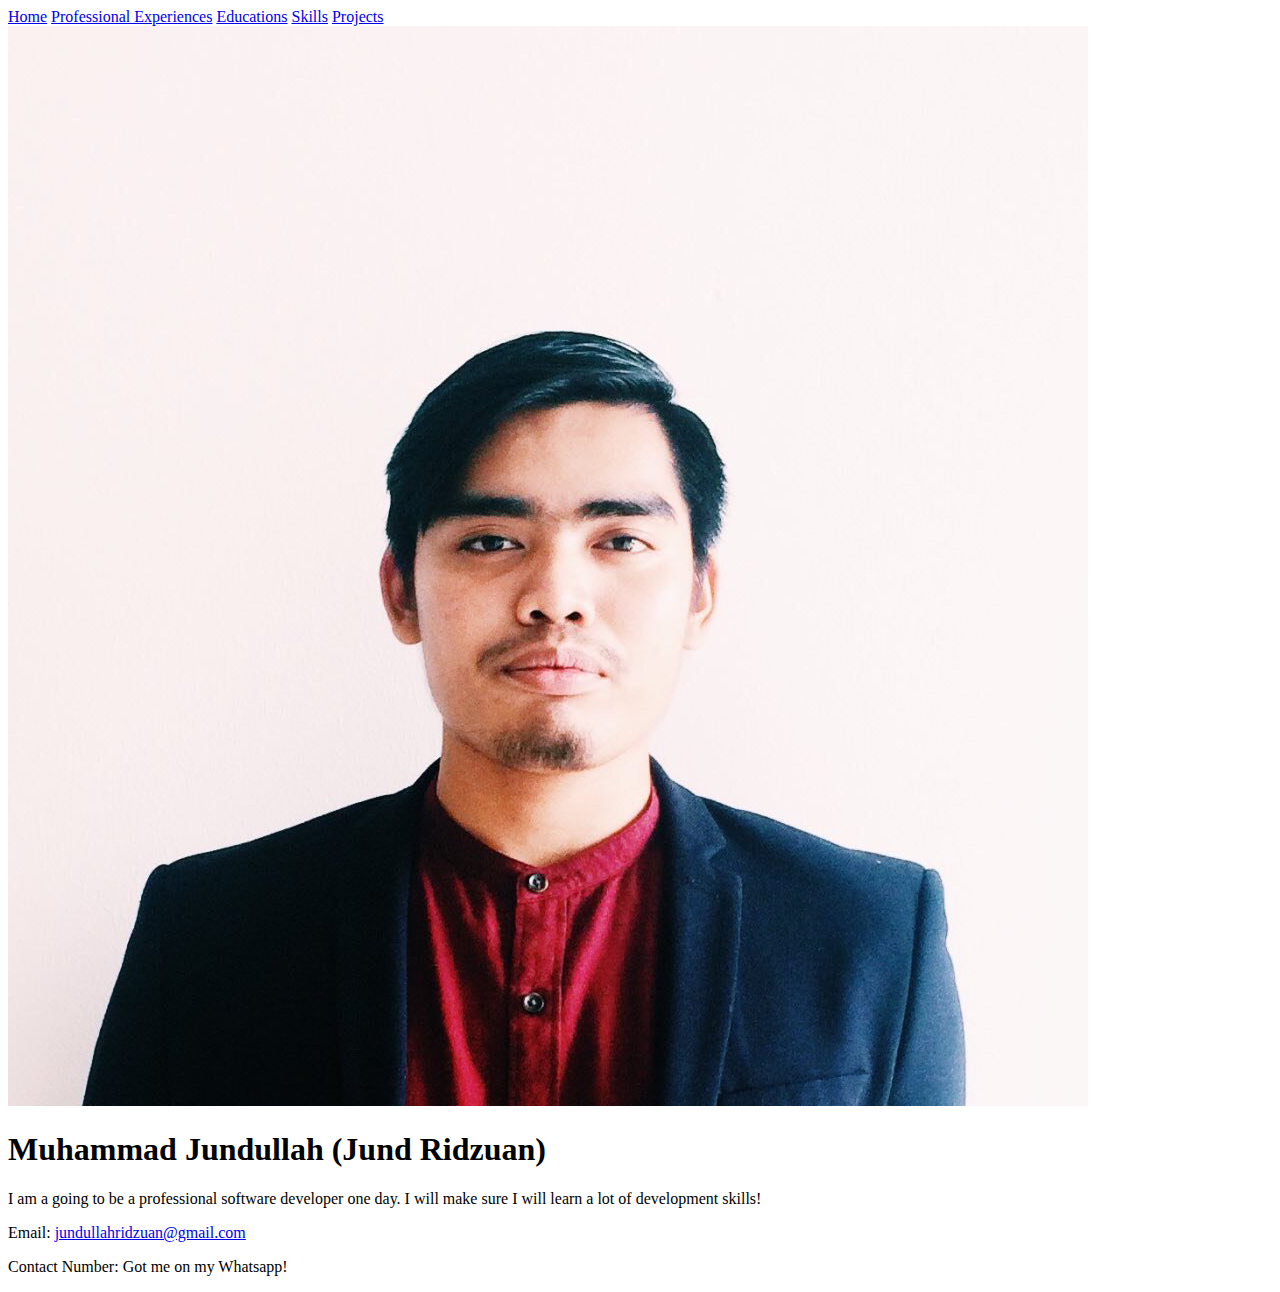
==== index.html @ 04c729d5 "Updating all relevant html" ====
<!DOCTYPE html>
<html>
  <head>
    <meta charset="UTF-8">
    <title>Jund Ridzuan | Home</title>
  </head>

  <body>
    <header>
      <a href="./index.html">Home</a>
      <a href="./Pages/Professional Experiences.html">Professional Experiences</a>
      <a href="./Pages/Educations.html">Educations</a>
      <a href="./Pages/Skills.html">Skills</a>
      <a href="./Pages/Projects.html">Projects</a>
    </header>

    <main>
      <section>
        <img src="./Images/Foto Rasmi.JPEG" alt="My Photo">
      </section>

      <div>
        <h1>Muhammad Jundullah (Jund Ridzuan)</h1>
        <p>I am a going to be a professional software developer one day. I will make sure I will learn a lot of development skills!</p>
        <p>Email: <a href="jundullahridzuan@gmail.com">jundullahridzuan@gmail.com</a></p>
        <p>Contact Number: Got me on my Whatsapp!</p>
      </div>
    </main>
  </body>
</html>
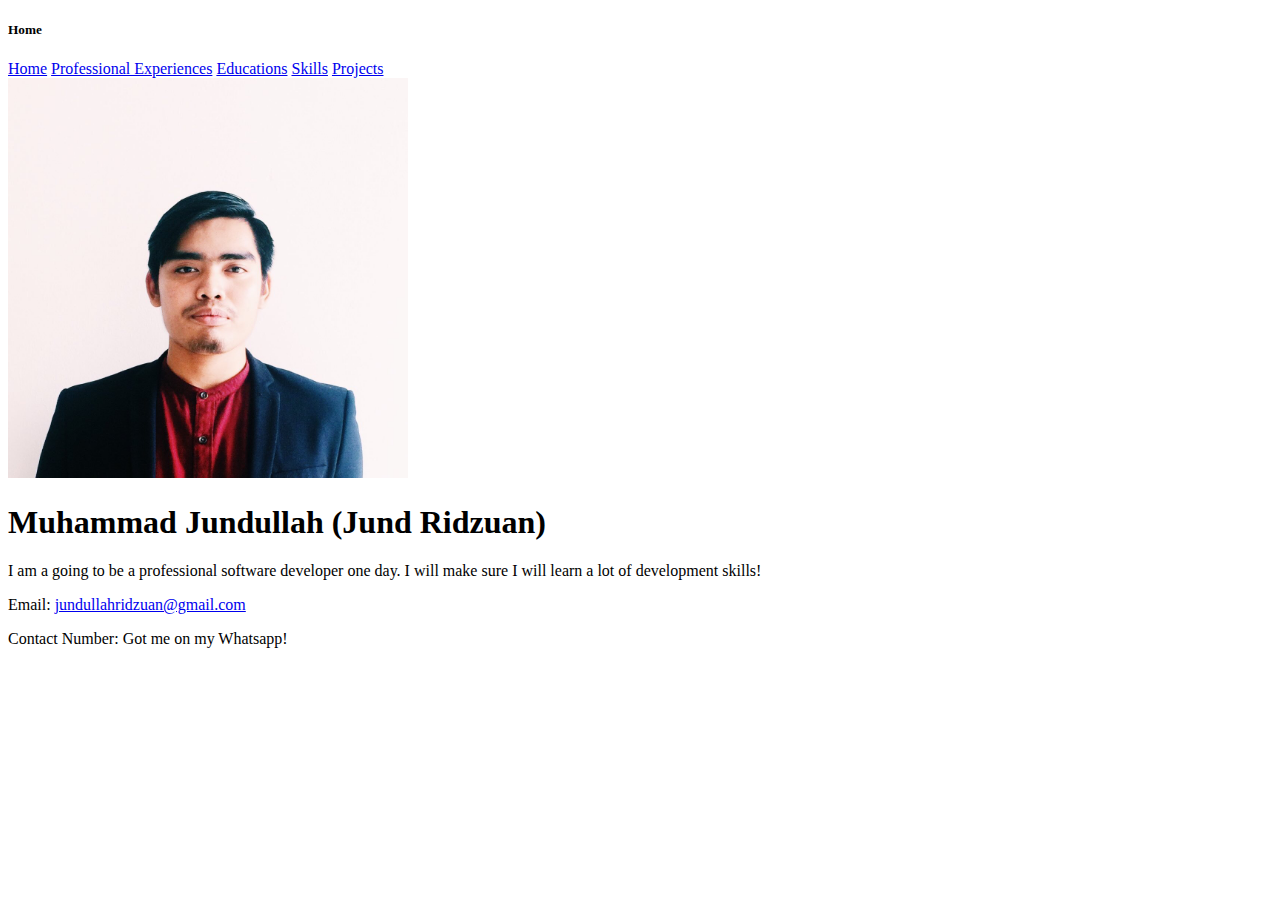
==== commit 9dd9d172: "adding styling to the page" ====
--- a/index.html
+++ b/index.html
@@ -3,10 +3,12 @@
   <head>
     <meta charset="UTF-8">
     <title>Jund Ridzuan | Home</title>
+    <link rel="stylesheet" href="./Styles/index.css">
   </head>
 
   <body>
     <header>
+      <h5>Home</h5>
       <a href="./index.html">Home</a>
       <a href="./Pages/Professional Experiences.html">Professional Experiences</a>
       <a href="./Pages/Educations.html">Educations</a>
@@ -16,7 +18,8 @@
 
     <main>
       <section>
-        <img src="./Images/Foto Rasmi.JPEG" alt="My Photo">
+        <img
+        src="./Images/Foto Rasmi.JPEG" alt="My Photo">
       </section>
 
       <div>
--- a/Styles/index.css
+++ b/Styles/index.css
@@ -0,0 +1,15 @@
+img {
+    width: 400px;
+    height: 400px;
+    object-fit: cover;
+}
+
+.image-contain {
+    width: 300px;
+    height: 200px;
+    object-fit: contain;
+}
+
+nav {
+    display: block;
+}
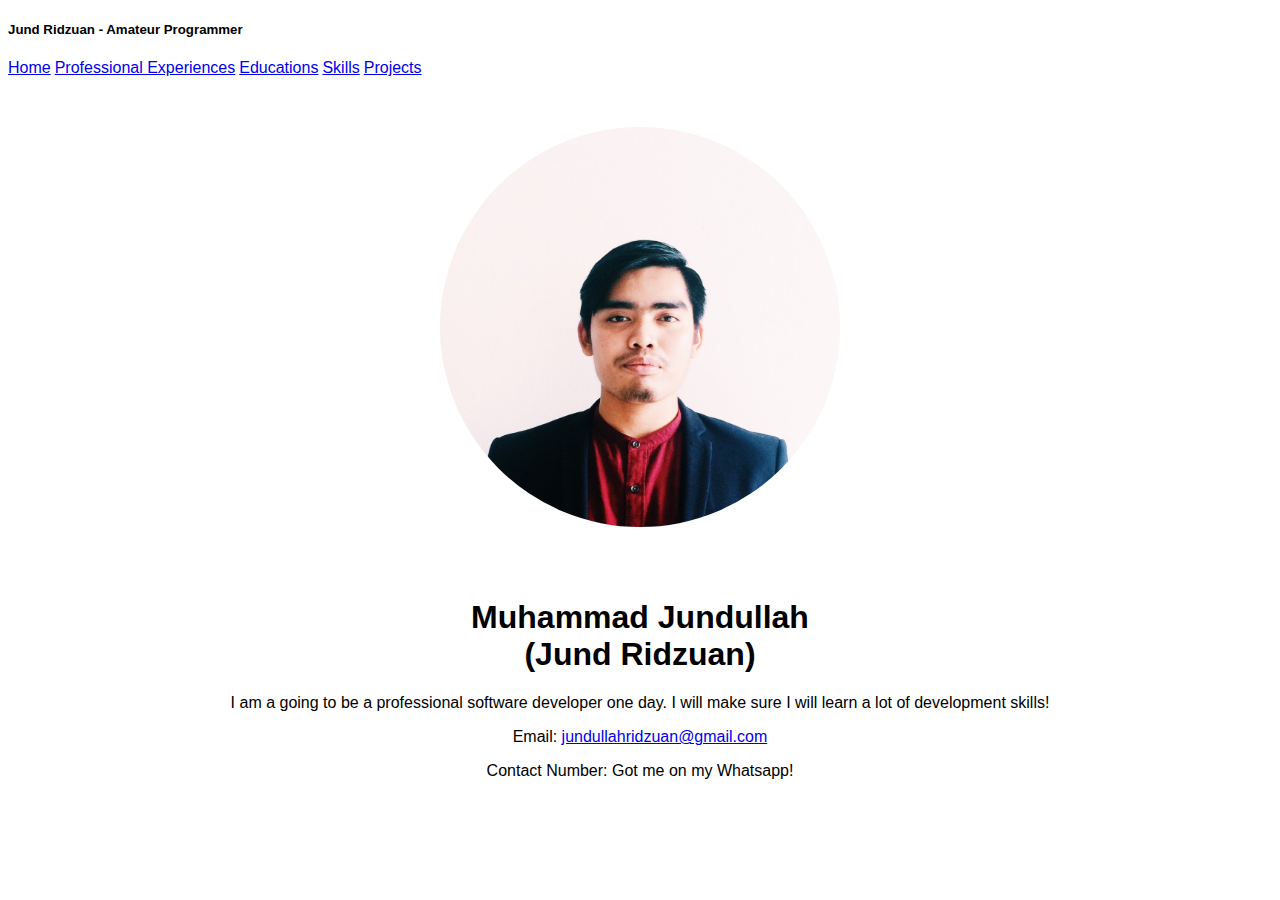
==== commit 44565460: "Updating Home page" ====
--- a/index.html
+++ b/index.html
@@ -8,7 +8,7 @@
 
   <body>
     <header>
-      <h5>Home</h5>
+      <h5>Jund Ridzuan - Amateur Programmer</h5>
       <a href="./index.html">Home</a>
       <a href="./Pages/Professional Experiences.html">Professional Experiences</a>
       <a href="./Pages/Educations.html">Educations</a>
@@ -17,17 +17,19 @@
     </header>
 
     <main>
-      <section>
+      <section class="centered-section">
         <img
-        src="./Images/Foto Rasmi.JPEG" alt="My Photo">
+        src="./Images/Foto Rasmi.JPEG" alt="My Photo" class="rounded-profile">
       </section>
 
-      <div>
-        <h1>Muhammad Jundullah (Jund Ridzuan)</h1>
-        <p>I am a going to be a professional software developer one day. I will make sure I will learn a lot of development skills!</p>
-        <p>Email: <a href="jundullahridzuan@gmail.com">jundullahridzuan@gmail.com</a></p>
-        <p>Contact Number: Got me on my Whatsapp!</p>
-      </div>
+      <section class="centered-section-2">
+        <div class="centered-content">
+          <h1>Muhammad Jundullah <br> (Jund Ridzuan)</h1>
+          <p>I am a going to be a professional software developer one day. I will make sure I will learn a lot of development skills!</p>
+          <p>Email: <a href="jundullahridzuan@gmail.com">jundullahridzuan@gmail.com</a></p>
+          <p>Contact Number: Got me on my Whatsapp!</p>
+        </div>
+      </section>
     </main>
   </body>
 </html>--- a/Styles/index.css
+++ b/Styles/index.css
@@ -10,6 +10,31 @@
     object-fit: contain;
 }
 
+.rounded-profile {
+  border-radius: 50%;
+}
+
+.centered-section {
+  display: flex;
+  justify-content: center;
+  align-items: center;
+  height: 500px;
+}
+
+.centered-section-2 {
+  display: flex;
+  justify-content: center;
+  align-items: center;
+}
+
+.centered-content {
+  text-align: center;
+}
+
 nav {
     display: block;
 }
+
+h1, h2, h3, h4, h5, p, a {
+  font-family: sans-serif;
+}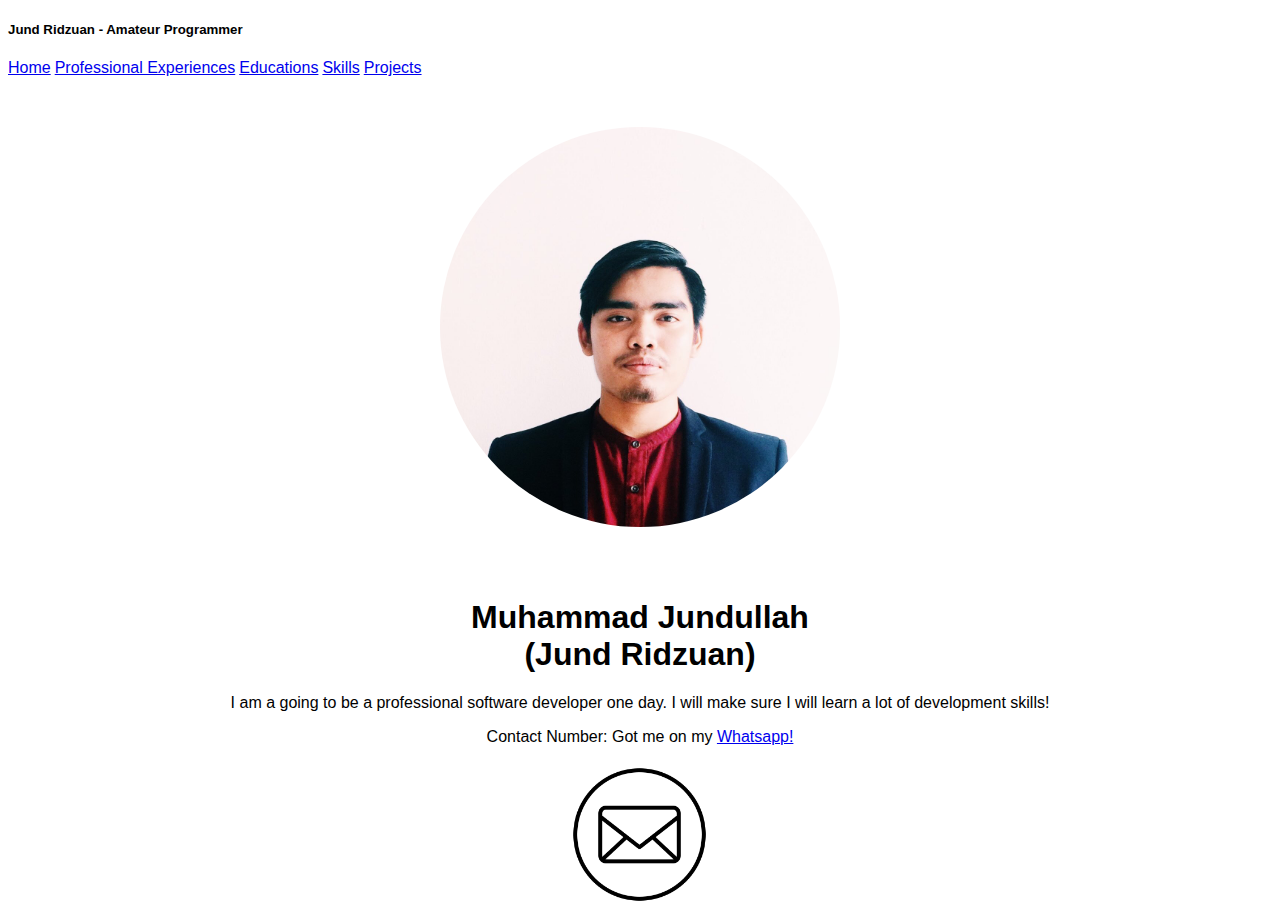
==== commit e699dd55: "1. adding email icon, 2. adding styles to the email icon" ====
--- a/index.html
+++ b/index.html
@@ -26,8 +26,10 @@
         <div class="centered-content">
           <h1>Muhammad Jundullah <br> (Jund Ridzuan)</h1>
           <p>I am a going to be a professional software developer one day. I will make sure I will learn a lot of development skills!</p>
-          <p>Email: <a href="jundullahridzuan@gmail.com">jundullahridzuan@gmail.com</a></p>
-          <p>Contact Number: Got me on my Whatsapp!</p>
+          <p>Contact Number: Got me on my <a href="https://web.whatsapp.com">Whatsapp!</a></p>
+          <a href="https://mail.google.com/jundullahridzuan">
+            <img src="./Images/email-icon.png" alt="email-icon" class="email-icon">
+          </a>
         </div>
       </section>
     </main>
--- a/Styles/index.css
+++ b/Styles/index.css
@@ -2,6 +2,11 @@
     width: 400px;
     height: 400px;
     object-fit: cover;
+}
+
+.email-icon {
+  width: 145px;
+  height: 145px;
 }
 
 .image-contain {
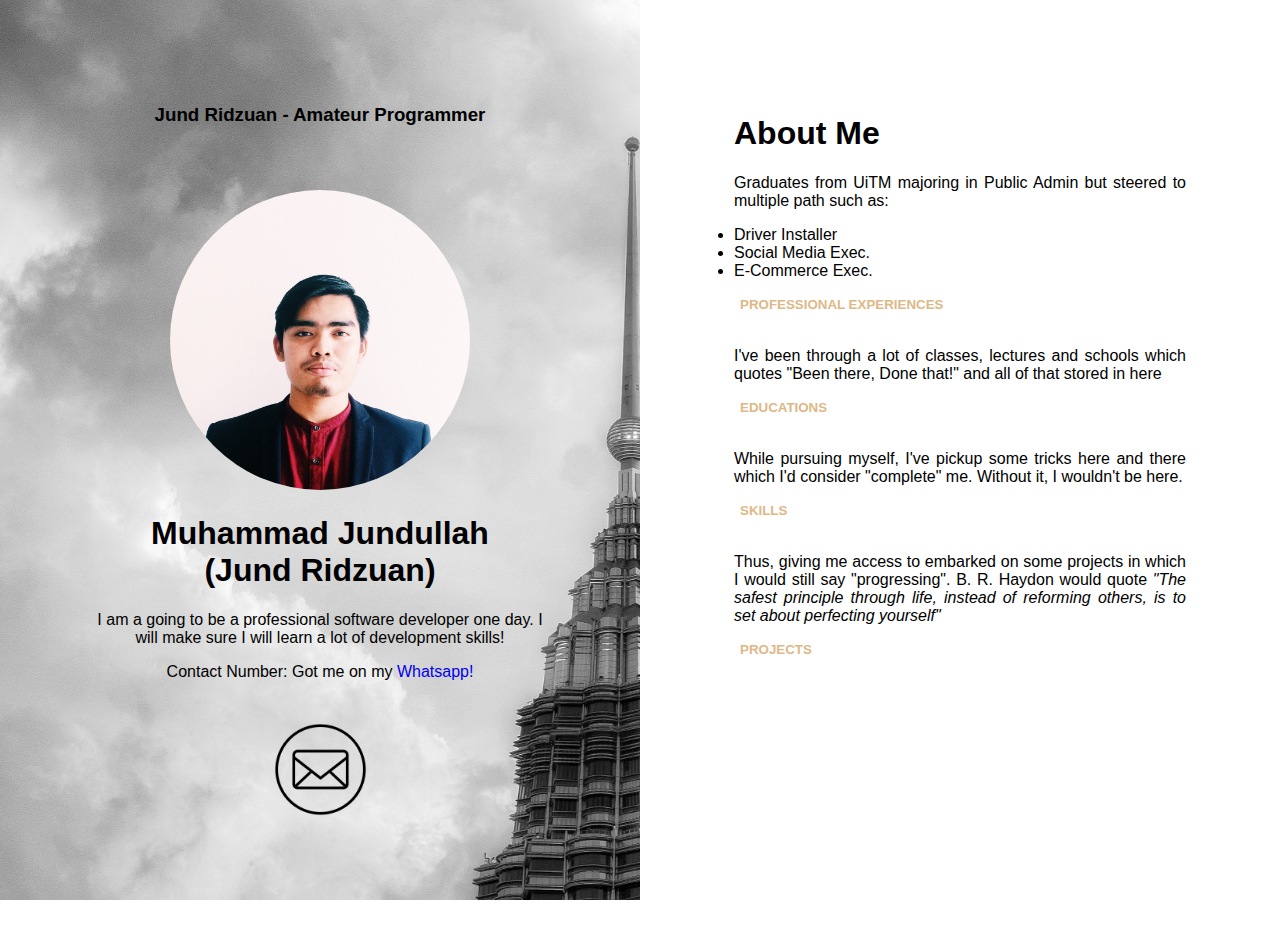
==== commit 924683d0: "made a lot of interface changes" ====
--- a/index.html
+++ b/index.html
@@ -7,29 +7,47 @@
   </head>
 
   <body>
-    <header>
-      <h5>Jund Ridzuan - Amateur Programmer</h5>
-      <a href="./index.html">Home</a>
-      <a href="./Pages/Professional Experiences.html">Professional Experiences</a>
-      <a href="./Pages/Educations.html">Educations</a>
-      <a href="./Pages/Skills.html">Skills</a>
-      <a href="./Pages/Projects.html">Projects</a>
-    </header>
-
     <main>
-      <section class="centered-section">
-        <img
-        src="./Images/Foto Rasmi.JPEG" alt="My Photo" class="rounded-profile">
-      </section>
-
-      <section class="centered-section-2">
-        <div class="centered-content">
-          <h1>Muhammad Jundullah <br> (Jund Ridzuan)</h1>
-          <p>I am a going to be a professional software developer one day. I will make sure I will learn a lot of development skills!</p>
-          <p>Contact Number: Got me on my <a href="https://web.whatsapp.com">Whatsapp!</a></p>
-          <a href="https://mail.google.com/jundullahridzuan">
+      <section class="container">
+        <div class="box" id="red">
+          <div class="dimension">
+            <h3 class="font-space">Jund Ridzuan - Amateur Programmer</h3>
+            <br><br><br>
+            <a href="./Pages/Professional Experiences.html">
+            <img src="./Images/Foto Rasmi.JPEG" alt="My Photo" class="rounded-profile" >
+            </a>
+            <h1>Muhammad Jundullah <br> (Jund Ridzuan)</h1>
+            <p>I am a going to be a professional software developer one day. I will make sure I will learn a lot of development skills!</p>
+            <p>Contact Number: Got me on my <a href="https://web.whatsapp.com">Whatsapp!</a></p>
+            <a href="https://mail.google.com/jundullahridzuan">
             <img src="./Images/email-icon.png" alt="email-icon" class="email-icon">
-          </a>
+            </a>
+          </div>
+        </div>
+        <div class="box" id="yellow">
+          <div class="dimension">
+            <h1 class="text-align">About Me</h1>
+            <p class="align-1">Graduates from UiTM majoring in Public Admin but steered to multiple path such as:
+              <li class="align-1">Driver Installer</li>
+              <li class="align-1">Social Media Exec.</li>
+              <li class="align-1">E-Commerce Exec.</li>
+            </p>
+            <button class="button-align">
+              <a class="text-color" href="./Pages/Professional Experiences.html">PROFESSIONAL EXPERIENCES</a>
+            </button> <br>
+            <p class="align-1">I've been through a lot of classes, lectures and schools which quotes "Been there, Done that!" and all of that stored in here</p>
+            <button class="button-align">
+              <a class="text-color" href="./Pages/Educations.html">EDUCATIONS</a>
+            </button> <br>
+            <p class="align-1">While pursuing myself, I've pickup some tricks here and there which I'd consider "complete" me. Without it, I wouldn't be here.</p>
+            <button class="button-align">
+              <a class="text-color" href="./Pages/Skills.html">SKILLS </a>
+            </button> <br>
+            <p class="align-1">Thus, giving me access to embarked on some projects in which I would still say "progressing". B. R. Haydon would quote <i>"The safest principle through life, instead of reforming others, is to set about perfecting yourself"</i></p>
+            <button class="button-align">
+              <a class="text-color" href="./Pages/Skills.html">PROJECTS</a>
+            </button>
+          </div>
         </div>
       </section>
     </main>
--- a/Styles/index.css
+++ b/Styles/index.css
@@ -1,12 +1,17 @@
+* {
+  box-sizing: border-box;
+}
+
 img {
-    width: 400px;
-    height: 400px;
+    width: 300px;
+    height: 300px;
     object-fit: cover;
 }
 
 .email-icon {
   width: 145px;
   height: 145px;
+  padding: 23px;
 }
 
 .image-contain {
@@ -19,27 +24,83 @@
   border-radius: 50%;
 }
 
-.centered-section {
-  display: flex;
-  justify-content: center;
-  align-items: center;
-  height: 500px;
-}
-
-.centered-section-2 {
-  display: flex;
-  justify-content: center;
-  align-items: center;
-}
-
-.centered-content {
-  text-align: center;
-}
-
 nav {
     display: block;
 }
 
-h1, h2, h3, h4, h5, p, a {
+h1, h2, h3, h4, h5, p, a, li{
   font-family: sans-serif;
+  text-decoration: none;
+}
+
+.text-color {
+  color: burlywood;
+}
+
+.font-space {
+  margin: 10px;
+}
+
+.align-1 {
+  text-align: justify;
+}
+
+div {
+  text-align: center;
+}
+
+.dimension {
+  box-sizing: border-box;
+  padding: 74px;
+  border: 0px;
+  margin: 20px;
+}
+
+.text-align {
+  text-align: justify
+}
+
+html, body {
+  margin: 0;
+  padding: 0;
+}
+
+button {
+  font-weight: bold;
+  position: relative;
+  background: 0;
+  border: none;
+  outline: none;
+  cursor: pointer;
+  transition: 0.3s
+}
+
+button:hover {
+  background-color: 	#214778;
+  border-radius: 5px;
+}
+
+.button-align {
+  display: flex;
+  justify-content: space-between;
+}
+
+/* FLEX TRAINING SECTION */
+.container {
+  display: flex;
+}
+
+.box {
+  width: 100px;
+  flex-grow: 1;
+}
+
+#red {
+  background-image: url(../Images/IMG_0064.JPG);
+  background-size: cover;
+  background-attachment: fixed;
+}
+
+#yellow {
+  background-color: #FFFF;
 }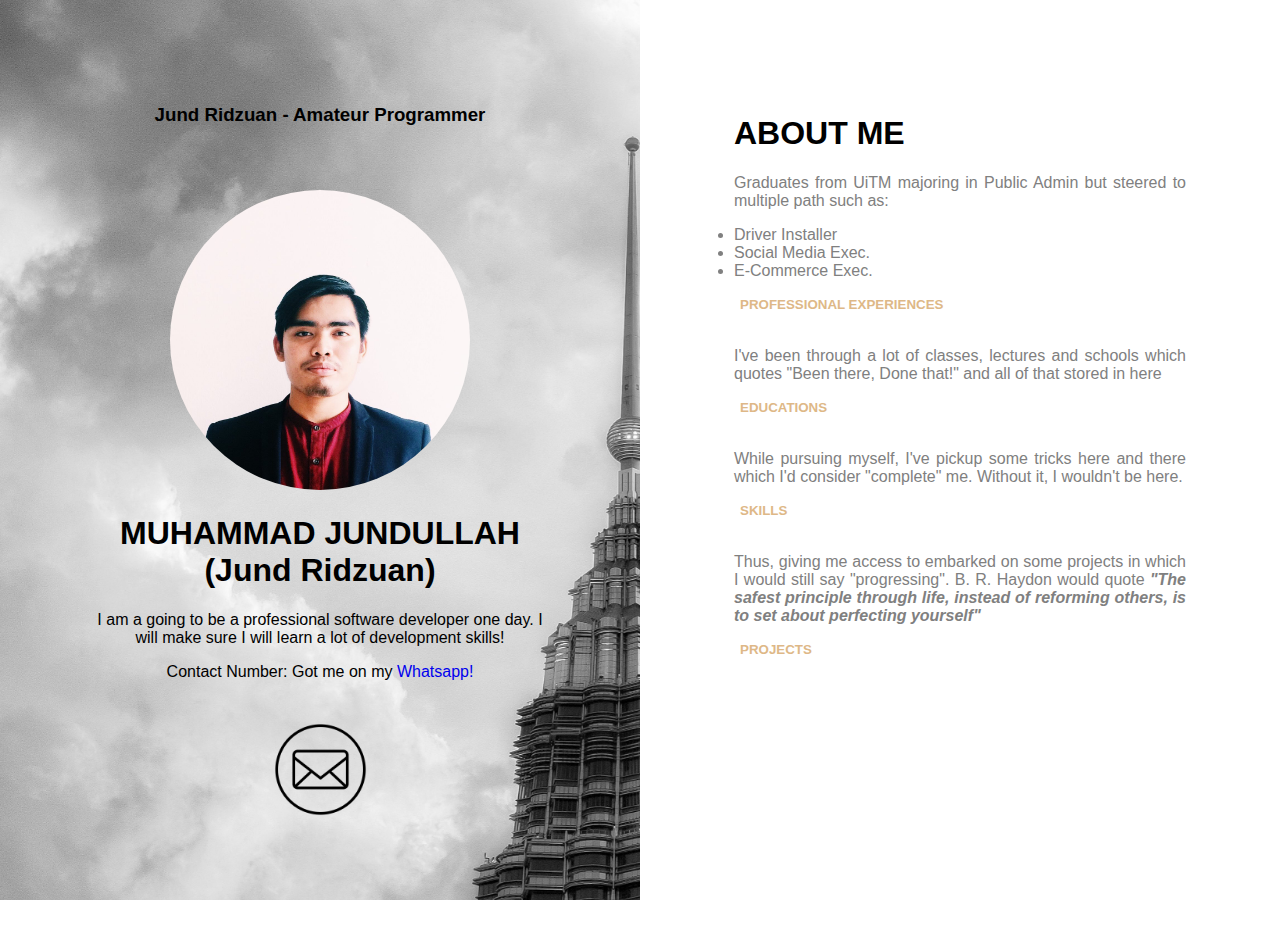
==== commit 4e28aecd: "another change in interface" ====
--- a/index.html
+++ b/index.html
@@ -16,7 +16,7 @@
             <a href="./Pages/Professional Experiences.html">
             <img src="./Images/Foto Rasmi.JPEG" alt="My Photo" class="rounded-profile" >
             </a>
-            <h1>Muhammad Jundullah <br> (Jund Ridzuan)</h1>
+            <h1>MUHAMMAD JUNDULLAH <br> (Jund Ridzuan)</h1>
             <p>I am a going to be a professional software developer one day. I will make sure I will learn a lot of development skills!</p>
             <p>Contact Number: Got me on my <a href="https://web.whatsapp.com">Whatsapp!</a></p>
             <a href="https://mail.google.com/jundullahridzuan">
@@ -26,24 +26,24 @@
         </div>
         <div class="box" id="yellow">
           <div class="dimension">
-            <h1 class="text-align">About Me</h1>
-            <p class="align-1">Graduates from UiTM majoring in Public Admin but steered to multiple path such as:
-              <li class="align-1">Driver Installer</li>
-              <li class="align-1">Social Media Exec.</li>
-              <li class="align-1">E-Commerce Exec.</li>
+            <h1 class="text-align">ABOUT ME</h1>
+            <p class="align-1 text-color-2">Graduates from UiTM majoring in Public Admin but steered to multiple path such as:
+              <li class="align-1 text-color-2">Driver Installer</li>
+              <li class="align-1 text-color-2">Social Media Exec.</li>
+              <li class="align-1 text-color-2">E-Commerce Exec.</li>
             </p>
             <button class="button-align">
               <a class="text-color" href="./Pages/Professional Experiences.html">PROFESSIONAL EXPERIENCES</a>
             </button> <br>
-            <p class="align-1">I've been through a lot of classes, lectures and schools which quotes "Been there, Done that!" and all of that stored in here</p>
+            <p class="align-1 text-color-2">I've been through a lot of classes, lectures and schools which quotes "Been there, Done that!" and all of that stored in here</p>
             <button class="button-align">
               <a class="text-color" href="./Pages/Educations.html">EDUCATIONS</a>
             </button> <br>
-            <p class="align-1">While pursuing myself, I've pickup some tricks here and there which I'd consider "complete" me. Without it, I wouldn't be here.</p>
+            <p class="align-1 text-color-2">While pursuing myself, I've pickup some tricks here and there which I'd consider "complete" me. Without it, I wouldn't be here.</p>
             <button class="button-align">
               <a class="text-color" href="./Pages/Skills.html">SKILLS </a>
             </button> <br>
-            <p class="align-1">Thus, giving me access to embarked on some projects in which I would still say "progressing". B. R. Haydon would quote <i>"The safest principle through life, instead of reforming others, is to set about perfecting yourself"</i></p>
+            <p class="align-1 text-color-2">Thus, giving me access to embarked on some projects in which I would still say "progressing". B. R. Haydon would quote <i><strong>"The safest principle through life, instead of reforming others, is to set about perfecting yourself"</strong></i></p>
             <button class="button-align">
               <a class="text-color" href="./Pages/Skills.html">PROJECTS</a>
             </button>
--- a/Styles/index.css
+++ b/Styles/index.css
@@ -28,6 +28,10 @@
     display: block;
 }
 
+.sizing {
+  margin: 10px;
+}
+
 h1, h2, h3, h4, h5, p, a, li{
   font-family: sans-serif;
   text-decoration: none;
@@ -35,6 +39,10 @@
 
 .text-color {
   color: burlywood;
+}
+
+.text-color-2 {
+  color: grey;
 }
 
 .font-space {
@@ -58,6 +66,12 @@
 
 .text-align {
   text-align: justify
+}
+
+.item-align {
+  display: flex;
+  justify-content: center;
+  align-items: center;
 }
 
 html, body {
@@ -85,13 +99,31 @@
   justify-content: space-between;
 }
 
+
+header {
+  position: relative;
+  z-index: 1;
+  display: flex;
+  justify-content: center;
+  align-items: center;
+}
 /* FLEX TRAINING SECTION */
 .container {
   display: flex;
 }
 
+.container-2 {
+  display: flex;
+  flex-direction: column;
+}
+
 .box {
   width: 100px;
+  flex-grow: 1;
+}
+
+.box-2{
+  height: 200px;
   flex-grow: 1;
 }
 
@@ -103,4 +135,21 @@
 
 #yellow {
   background-color: #FFFF;
+}
+
+#purple {
+  background-image: url(../Images/Canon\ .png);
+  background-size: contain;
+}
+
+#green {
+  background-color: white;
+}
+
+#black {
+  background-image: url(../Images/Hive.jpeg);
+}
+
+#white {
+  background-image: url(../Images/BBST.jpeg);
 }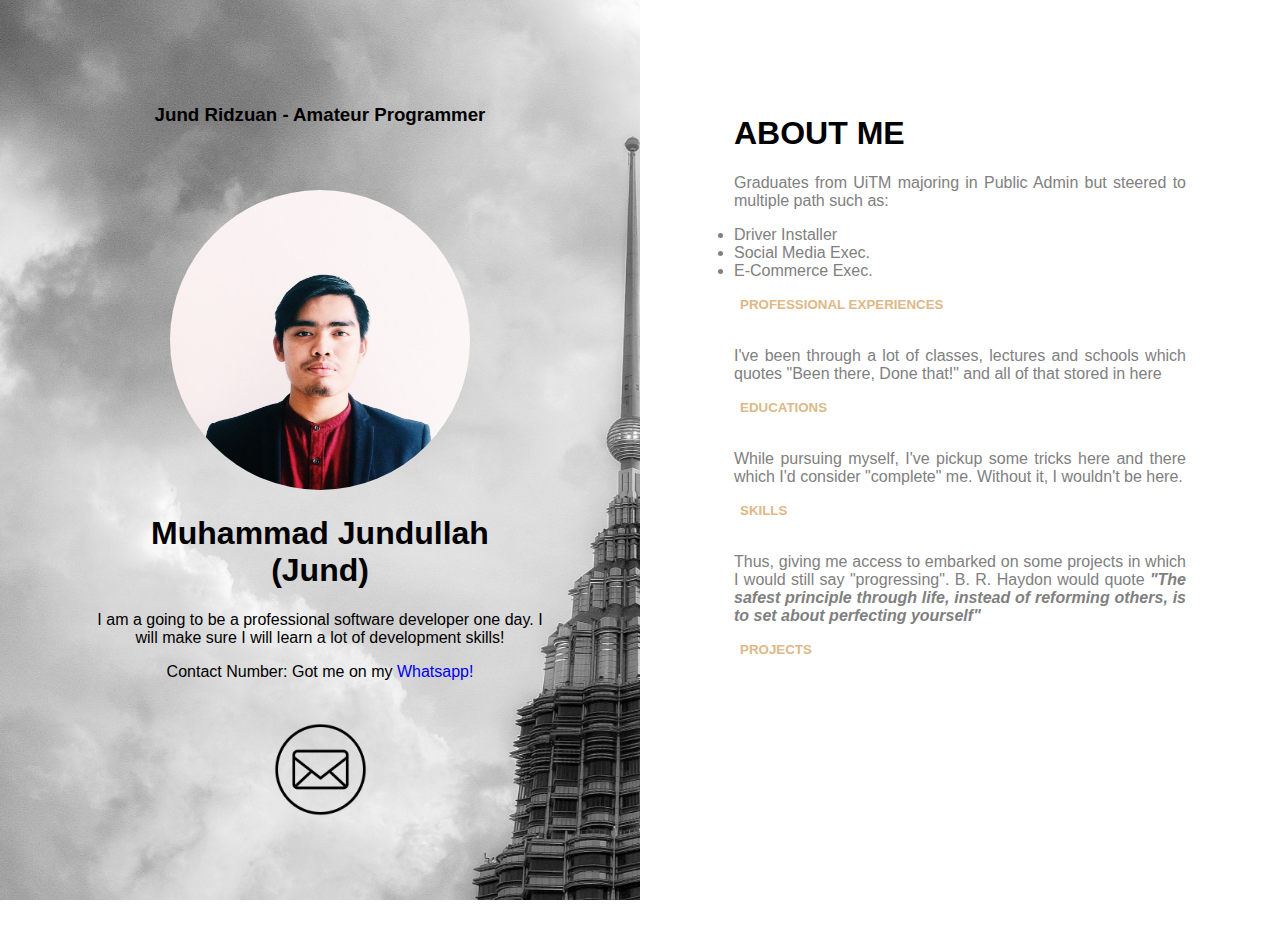
==== commit 20602bc8: "fix: h1 element uppercase to lower" ====
--- a/index.html
+++ b/index.html
@@ -16,7 +16,7 @@
             <a href="./Pages/Professional Experiences.html">
             <img src="./Images/Foto Rasmi.JPEG" alt="My Photo" class="rounded-profile" >
             </a>
-            <h1>MUHAMMAD JUNDULLAH <br> (Jund Ridzuan)</h1>
+            <h1>Muhammad Jundullah <br> (Jund)</h1>
             <p>I am a going to be a professional software developer one day. I will make sure I will learn a lot of development skills!</p>
             <p>Contact Number: Got me on my <a href="https://web.whatsapp.com">Whatsapp!</a></p>
             <a href="https://mail.google.com/jundullahridzuan">
@@ -45,7 +45,7 @@
             </button> <br>
             <p class="align-1 text-color-2">Thus, giving me access to embarked on some projects in which I would still say "progressing". B. R. Haydon would quote <i><strong>"The safest principle through life, instead of reforming others, is to set about perfecting yourself"</strong></i></p>
             <button class="button-align">
-              <a class="text-color" href="./Pages/Skills.html">PROJECTS</a>
+              <a class="text-color" href="./Pages/Projects.html">PROJECTS</a>
             </button>
           </div>
         </div>
